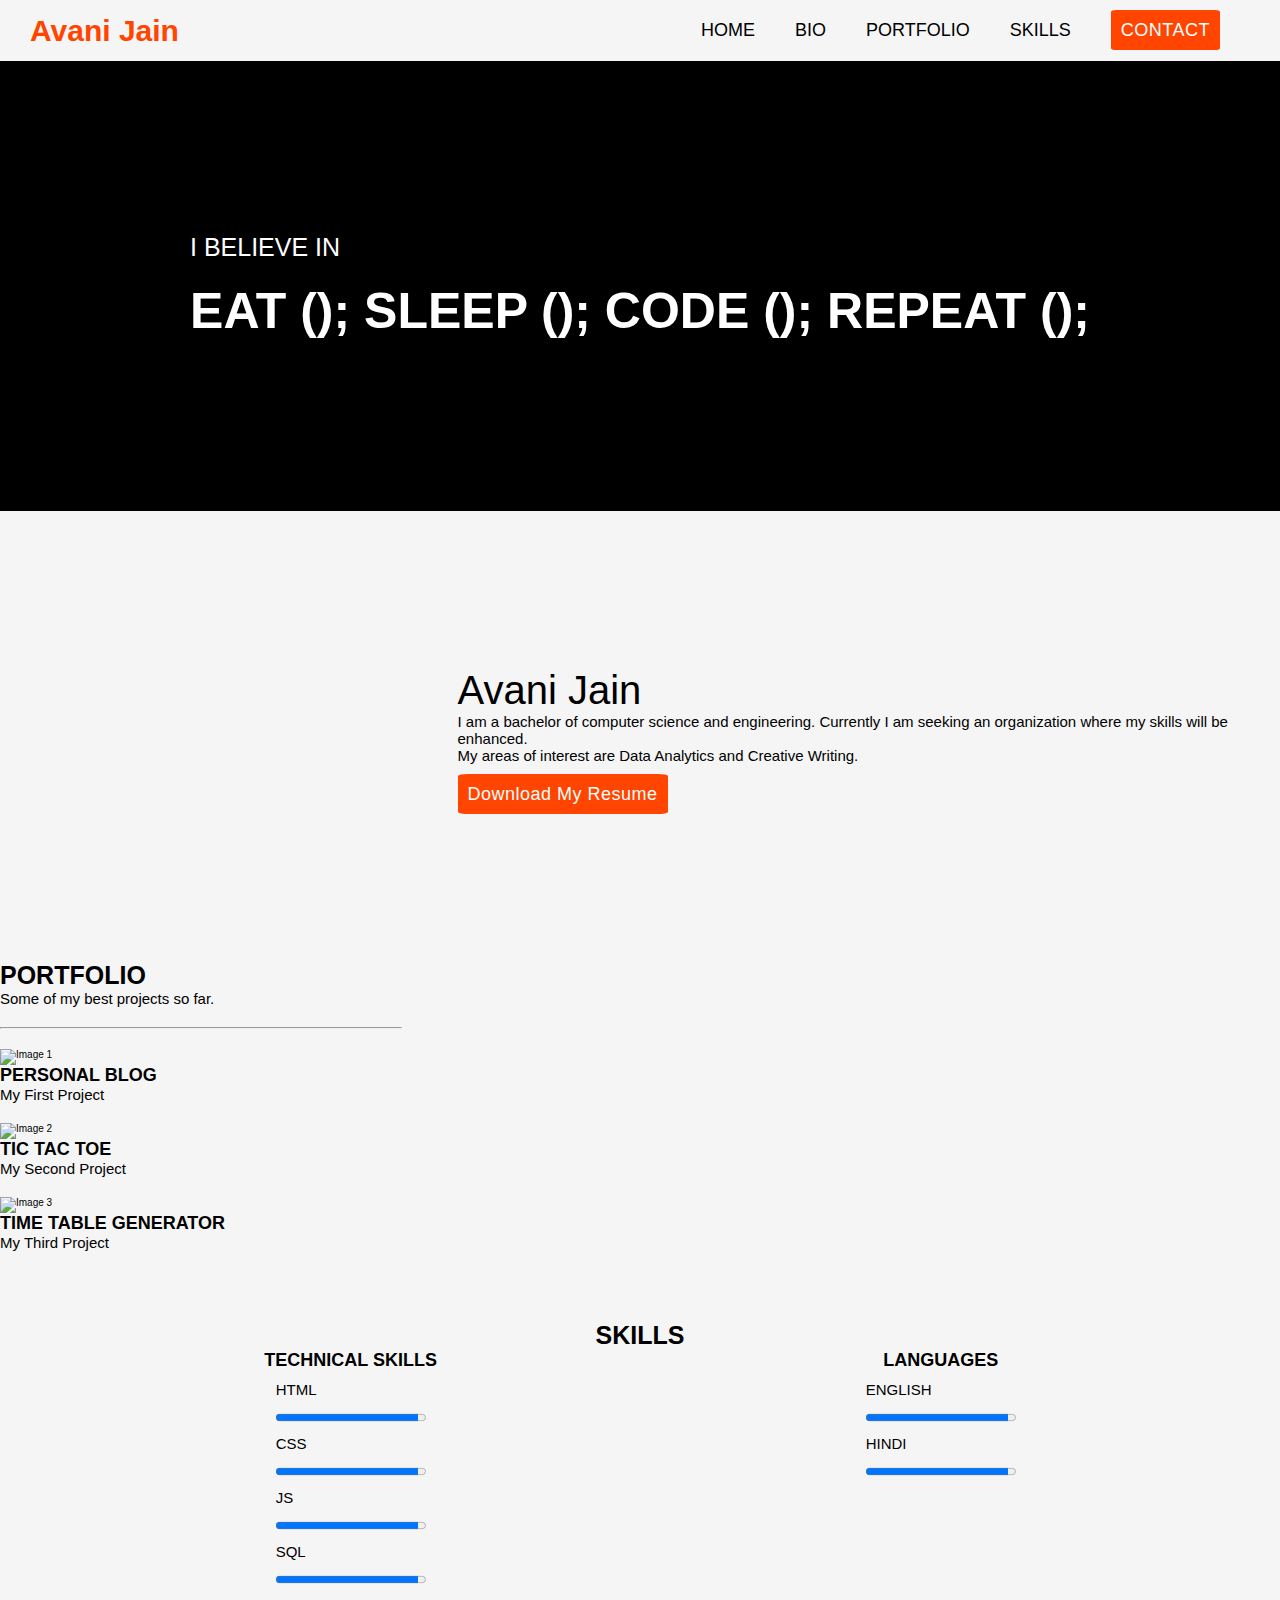
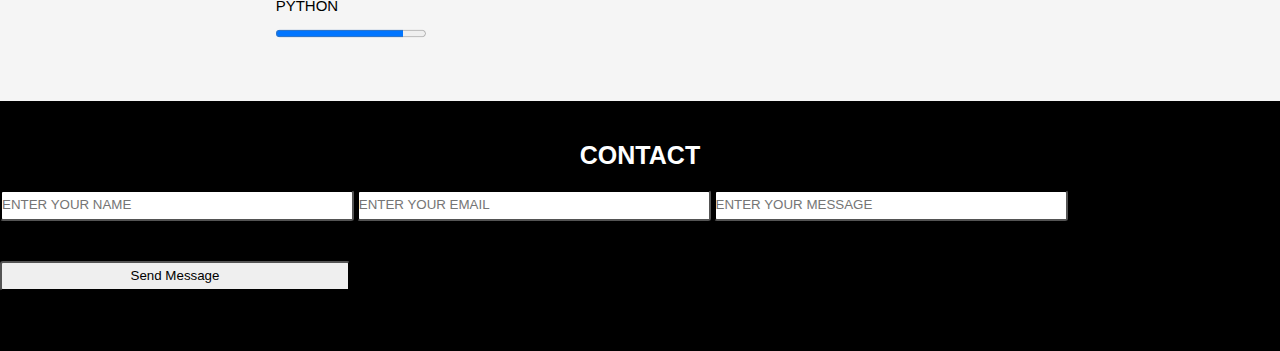
==== index.html @ c932b696 "final change" ====
<!DOCTYPE html>
<html lang="en">

<head>
  <meta charset="UTF-8" />
  <meta name="viewport" content="width=device-width, initial-scale=1.0" />
  <link rel="stylesheet" href="style.css" />
  <title>ProGrad</title>
</head>

<body>
  <nav>
    <ul>
      <li class="logo-text">Avani Jain</li>
      <li>
        <ul>
          <li><a href="#home" class="nav-link">HOME</a></li>
          <li><a href="#bio" class="nav-link">BIO</a></li>
          <li><a href="#portfolio" class="nav-link">PORTFOLIO</a></li>
          <li><a href="#skills" class="nav-link">SKILLS</a></li>
          <li><a href="#contact" class="nav-link link-button">CONTACT</a></li>
        </ul>
      </li>
    </ul>
  </nav>
  <header id="home">
    <div>
      <p>
        I BELIEVE IN
      </p>
      <h1>EAT (); SLEEP (); CODE (); REPEAT ();</h1>
    </div>
  </header>
  <section id="bio">
    <img src="./assets/Pic1.jpg" alt="photo" />
    <article>
      <h2>Avani Jain</h2>
      <p>
        I am a bachelor of computer science and engineering. Currently I am
        seeking an organization where my skills will be enhanced.
        <span class="break"></span>
        My areas of interest are Data Analytics and Creative Writing.
      </p>
      <a href="#" class="link-button">Download My Resume</a>
    </article>
  </section>
  <section id="protfolio">
    <h3>PORTFOLIO</h3>
    <p>Some of my best projects so far.</p>
    <hr />
    <div>
      <article>
        <img src="https://i1.faceprep.in/ProGrad/Coding-icon.svg" alt="Image 1" />
        <h4>PERSONAL BLOG</h4>
        <p>My First Project</p>
      </article>
      <article>
        <img src="https://i1.faceprep.in/ProGrad/Coding-icon.svg" alt="Image 2" />
        <h4>TIC TAC TOE</h4>
        <p>My Second Project</p>
      </article>
      <article>
        <img src="https://i1.faceprep.in/ProGrad/Coding-icon.svg" alt="Image 3" />
        <h4>TIME TABLE GENERATOR</h4>
        <p>My Third Project</p>
      </article>
    </div>
  </section>
  <section id="skills">
    <h3>SKILLS</h3>
    <div id="skills-container">
      <div>
        <h4>TECHNICAL SKILLS</h4>
        <div>
          <ul>
            <li>HTML</li>
            <li><progress value="95" max="100"></progress></li>
            <li>CSS</li>
            <li><progress value="95" max="100"></progress></li>
            <li>JS</li>
            <li><progress value="95" max="100"> </progress></li>
            <li>SQL</li>
            <li><progress value="95" max="100"> </progress></li>
            <li>PYTHON</li>
            <li><progress value="85" max="100"> </progress></li>
          </ul>
        </div>
      </div>
      <div>
        <h4>LANGUAGES</h4>
        <div>
          <ul>
            <li>ENGLISH</li>
            <li><progress value="95" max="100"> </progress></li>
            <li>HINDI</li>
            <li><progress value="95" max="100"> </progress></li>
          </ul>
        </div>
      </div>
    </div>
    </div>

  </section>

  <footer id="contact">
    <h3>CONTACT</h3>
    <form action="#">
      <input class="input" type="text" placeholder="ENTER YOUR NAME" />
      <input class="input" type="text" placeholder="ENTER YOUR EMAIL" />
      <input class="input" type="text" placeholder="ENTER YOUR MESSAGE" />
      <input class="input" type="submit" class="link-button" value="Send Message" />
    </form>
  </footer>
</body>

</html>
---- style.css ----
@import url("https://fonts.google.com/specimen/Nunito+Sans");

* {
  padding: 0;
  margin: 0;
}

body {
  font-family: "Nunito Sans", sans-serif;
  font-size: 10px;
  background: whitesmoke;
}
nav ul {
  display: flex;
  justify-content: space-between;
  align-items: center;
  list-style: none;
  padding: 10px;
}
nav ul li {
  margin: 0 20px;
}

.logo-text {
  font-size: 3em;
  font-weight: 700;
  color: orangered;
}

.nav-link {
  font-size: 1.8em;
  text-decoration: none;
  color: black;
  cursor: pointer;
}

.nav-link:hover {
  color: orangered;
}

#home {
  background: black;
  color: white;
  height: 450px;
  display: flex;
  justify-content: center;
  align-items: center;
}

header div p {
  font-size: 2.5em;
  font-weight: 200;
}

h1,
h3,
h4 {
  font-weight: 700;
}

h1 {
  font-size: 5em;
}

h2 {
  font-size: 4em;
  font-weight: 500;
}

h3 {
  font-size: 2.5em;
}

h4 {
  font-size: 1.8em;
}

.link-button {
  text-decoration: none;
  text-align: center;
  background: orangered;
  cursor: pointer;
  font-weight: 100;
  letter-spacing: 0.5px;
  color: white;
  font-size: 1.8em;
  padding: 10px;
  border-radius: 5%;
  border-color: black;

}

.link-button:hover {
  color: white;
}
#bio {
  display: flex;
  align-items: center;
}
#bio article {
  margin: 20px;
}

.break {
  display: block;
}
#bio img {
  width: 250px;
  height: 250px;
  border-radius: 50%;
  margin: 100px;
}

p {
  font-size: 1.5em;
}

hr {
  width: 400px;
}
#home {
  display: flex;
  justify-content: center;
  align-items: center;
}

#portfolio {
  background: url(./assests/portfolio.jpg);
  background-color: black;
  color: white;
 
}
#portfolio,
#skills{
    display:flex;
    flex-direction:column;
    align-items: center;
    padding:50px;
}
#portfolio div{
    display:flex;
    justify-content: space-around;
    margin:10px 0;
    width:100%;
}

#portfolio h3,p,hr{
    margin-bottom:20px;

}
#portfolio div article {
  background: white;
  color: black;
  height: 200px;
  width: 250px;
  displayflex;
  flex-direction: column;
  align-items: center;
  justify-content: space-around;
  text-align:center;
  border-radius:10px;
}
#portfolio div article p{
    padding:0 5px;

}
#skills-container{
    display:flex;
    justify-content: space-around;
    width:100%;
}
#skills-container div{
    display:flex;
    flex-direction: column;
    align-items: center;
}
#skills ul{
    list-style: none;
}
#skills ul li{
    margin:10px 0;

}

progress [value] {
  height: 10px;
  width: 350px;
  ~webkit-appearance: none;
}

progress[value]: ~webkit-progress-bar {
  background-color: grey;
  border-radius: 2px;
  box-shadow: 0 2px 5px rgba(0, 0, 0, 0.25, inset);
}

::~webkit-progress-value {
  background-color: orangered;
}

#skills ul {
  font-size: 1.5em;
}

#contact {
  background-color: black;
  color: white;
  display:flex;
  flex-direction: column;
  align-items: center;
  padding:40px 0;
}


.input {
  line-height: 2em;
  width: 350px;
  border-radius: 3px;
  border-color: black;
  margin:20px 0;
}
#contact-form input:last-child{
    margin-top:30px;
}


#contact-form{
    display:flex;
    flex-direction: column;
    justify-content: center;
    align-items: center;
}
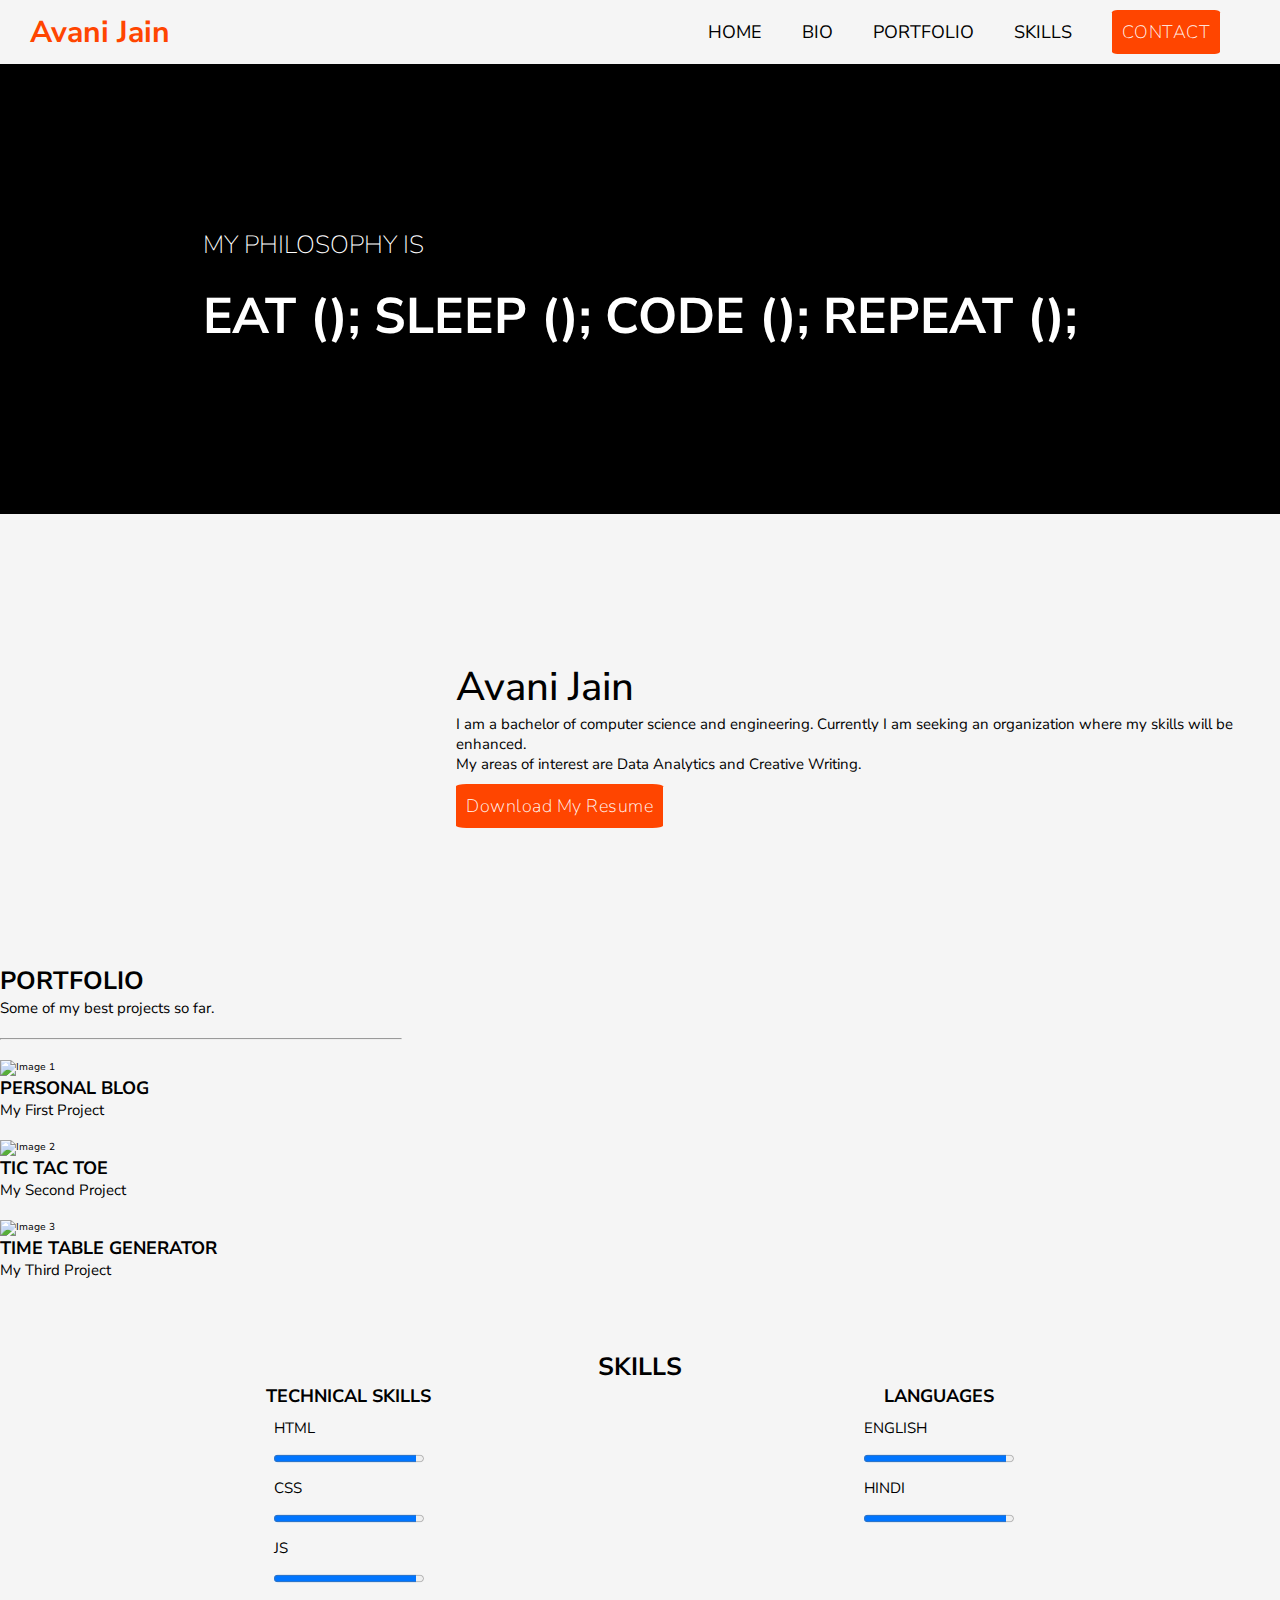
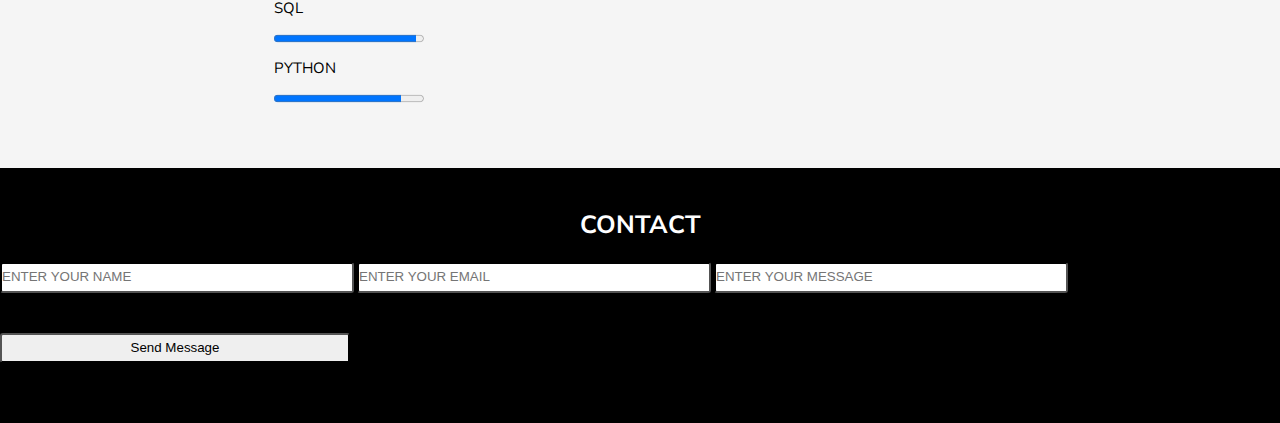
==== commit 5e4cb731: "DAY1" ====
--- a/index.html
+++ b/index.html
@@ -26,7 +26,7 @@
   <header id="home">
     <div>
       <p>
-        I BELIEVE IN
+        MY PHILOSOPHY IS
       </p>
       <h1>EAT (); SLEEP (); CODE (); REPEAT ();</h1>
     </div>
--- a/style.css
+++ b/style.css
@@ -1,4 +1,4 @@
-@import url("https://fonts.google.com/specimen/Nunito+Sans");
+@import url('https://fonts.googleapis.com/css2?family=Nunito+Sans:ital,wght@1,300&display=swap');
 
 * {
   padding: 0;
@@ -10,6 +10,7 @@
   font-size: 10px;
   background: whitesmoke;
 }
+
 nav ul {
   display: flex;
   justify-content: space-between;
@@ -17,6 +18,7 @@
   list-style: none;
   padding: 10px;
 }
+
 nav ul li {
   margin: 0 20px;
 }
@@ -93,10 +95,12 @@
 .link-button:hover {
   color: white;
 }
+
 #bio {
   display: flex;
   align-items: center;
 }
+
 #bio article {
   margin: 20px;
 }
@@ -104,6 +108,7 @@
 .break {
   display: block;
 }
+
 #bio img {
   width: 250px;
   height: 250px;
@@ -118,6 +123,7 @@
 hr {
   width: 400px;
 }
+
 #home {
   display: flex;
   justify-content: center;
@@ -128,26 +134,31 @@
   background: url(./assests/portfolio.jpg);
   background-color: black;
   color: white;
- 
-}
+
+}
+
 #portfolio,
-#skills{
-    display:flex;
-    flex-direction:column;
-    align-items: center;
-    padding:50px;
-}
-#portfolio div{
-    display:flex;
-    justify-content: space-around;
-    margin:10px 0;
-    width:100%;
-}
-
-#portfolio h3,p,hr{
-    margin-bottom:20px;
-
-}
+#skills {
+  display: flex;
+  flex-direction: column;
+  align-items: center;
+  padding: 50px;
+}
+
+#portfolio div {
+  display: flex;
+  justify-content: space-around;
+  margin: 10px 0;
+  width: 100%;
+}
+
+#portfolio h3,
+p,
+hr {
+  margin-bottom: 20px;
+
+}
+
 #portfolio div article {
   background: white;
   color: black;
@@ -157,28 +168,33 @@
   flex-direction: column;
   align-items: center;
   justify-content: space-around;
-  text-align:center;
-  border-radius:10px;
-}
-#portfolio div article p{
-    padding:0 5px;
-
-}
-#skills-container{
-    display:flex;
-    justify-content: space-around;
-    width:100%;
-}
-#skills-container div{
-    display:flex;
-    flex-direction: column;
-    align-items: center;
-}
-#skills ul{
-    list-style: none;
-}
-#skills ul li{
-    margin:10px 0;
+  text-align: center;
+  border-radius: 10px;
+}
+
+#portfolio div article p {
+  padding: 0 5px;
+
+}
+
+#skills-container {
+  display: flex;
+  justify-content: space-around;
+  width: 100%;
+}
+
+#skills-container div {
+  display: flex;
+  flex-direction: column;
+  align-items: center;
+}
+
+#skills ul {
+  list-style: none;
+}
+
+#skills ul li {
+  margin: 10px 0;
 
 }
 
@@ -188,7 +204,7 @@
   ~webkit-appearance: none;
 }
 
-progress[value]: ~webkit-progress-bar {
+progress [value]:~webkit-progress-bar {
   background-color: grey;
   border-radius: 2px;
   box-shadow: 0 2px 5px rgba(0, 0, 0, 0.25, inset);
@@ -205,10 +221,10 @@
 #contact {
   background-color: black;
   color: white;
-  display:flex;
-  flex-direction: column;
-  align-items: center;
-  padding:40px 0;
+  display: flex;
+  flex-direction: column;
+  align-items: center;
+  padding: 40px 0;
 }
 
 
@@ -217,16 +233,17 @@
   width: 350px;
   border-radius: 3px;
   border-color: black;
-  margin:20px 0;
-}
-#contact-form input:last-child{
-    margin-top:30px;
-}
-
-
-#contact-form{
-    display:flex;
-    flex-direction: column;
-    justify-content: center;
-    align-items: center;
+  margin: 20px 0;
+}
+
+#contact-form input:last-child {
+  margin-top: 30px;
+}
+
+
+#contact-form {
+  display: flex;
+  flex-direction: column;
+  justify-content: center;
+  align-items: center;
 }